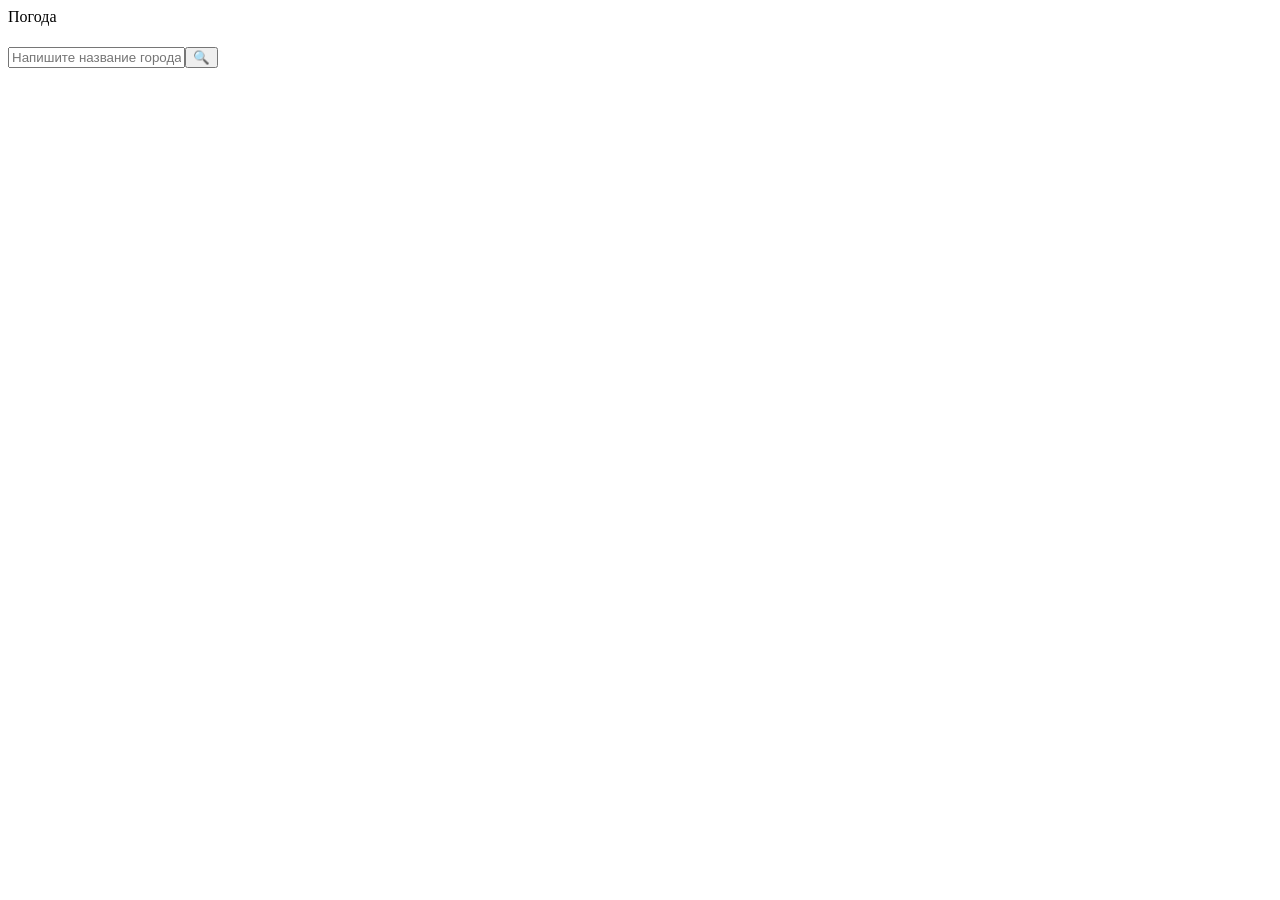
==== index.html @ 931a9883 "Add files via upload" ====
<!DOCTYPE html>
<html lang="en">
<head>
    <meta charset="UTF-8">
    <meta name="viewport" content="width=device-width, initial-scale=1.0">
    <title>Погода | 2026</title>
    <link rel="stylesheet" href="t5.css">
</head>
<body>
<header>Погода</header>
<h1 id="huy"></h1> 
<section>
<div class="main">
<section><div class="search"><input placeholder="Напишите название города что бы узнать погоду" type="text" id="city"><button id="search">🔍</button></div></section>
<p id="pusto" style="color: rgb(137, 0, 0);"></p>
<section>
<div id="container">
    <div class="Under">
    <p><span id="nameCity"></span><br><span id="weather"></span> <br><span id="feelText"></span><span id="feelLike"></span></p>
    <div class="description">
    <span><img id="icon" src="" alt=""></span>
    <span id="description"></span>
    </div>  
    
    </div>
    <div id="cityTimeEl"></div>
</div>
</section>

</div>
</section>   
<script src="t5.js"></script>

</body>
</html>
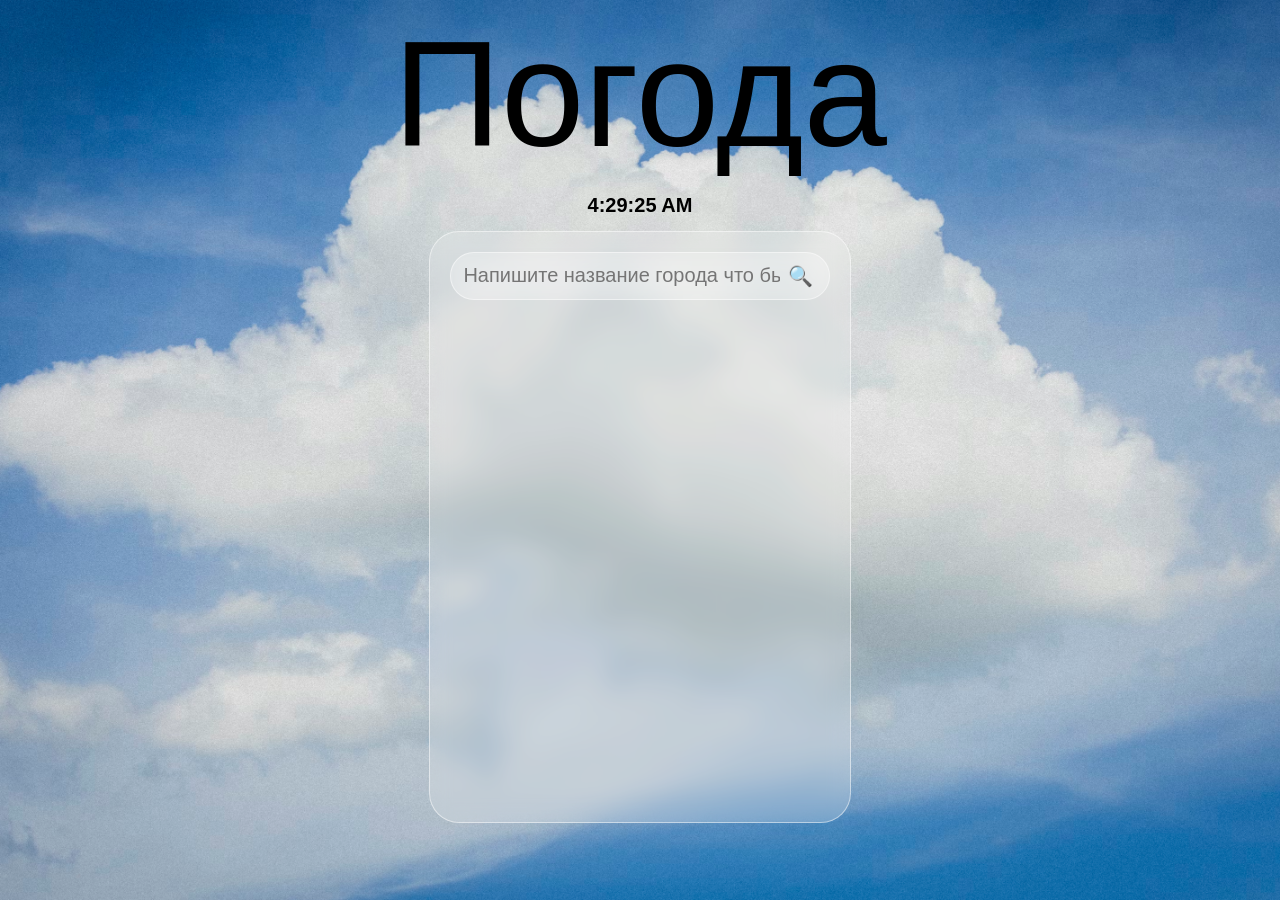
==== commit 5dc7d776: "Add files via upload" ====
--- a/index.html
+++ b/index.html
@@ -16,7 +16,7 @@
 <section>
 <div id="container">
     <div class="Under">
-    <p><span id="nameCity"></span><br><span id="weather"></span> <br><span id="feelText"></span><span id="feelLike"></span></p>
+    <p><span id="nameCountry"></span><br><span id="nameCity"></span><br><span id="weather"></span> <span style="color: gray; font-size: 15px;"><span id="min" ></span>/<span id="max"></span></span> <br><span id="feelText"></span><span id="feelLike"></span></p>
     <div class="description">
     <span><img id="icon" src="" alt=""></span>
     <span id="description"></span>
@@ -24,9 +24,19 @@
     
     </div>
     <div id="cityTimeEl"></div>
+
+
+<h1>Прогноз на 5 дней</h1>
+<div id="weather5">
+    <div id="day1" class="day-card"></div>
+    <div id="day2" class="day-card"></div>
+    <div id="day3" class="day-card"></div>
+    <div id="day4" class="day-card"></div>
+    <div id="day5" class="day-card"></div>
+</div>
+
 </div>
 </section>
-
 </div>
 </section>   
 <script src="t5.js"></script>
--- a/t5.css
+++ b/t5.css
@@ -0,0 +1,178 @@
+* {
+    font-family: 'Lucida Sans', 'Lucida Sans Regular', 'Lucida Grande', 'Lucida Sans Unicode', Geneva, Verdana, sans-serif;
+    opacity: 0;
+    transform: translateY(-20px);
+    animation: fadeIn 0.6s ease forwards;
+}
+body {
+    background-image: url(fon.jpg);
+    background-size: cover; /* Растягивает на всю ширину и высоту */
+    background-repeat: no-repeat; /* Запрещает повторение */
+    background-position: center; /* Центрирует картинку */
+    background-attachment: fixed; /* Фиксирует фон при прокрутке */
+}
+
+header {
+    font-size: 150px;
+    text-align: center;
+
+}
+
+#container {
+    display: none;
+    text-align: left;
+    width: 90%;
+}
+
+section {
+    display: flex;
+    justify-content: center ;
+}
+.main {
+    background-color: rgba(255, 255, 255, 0.2);
+    backdrop-filter: blur(10px);
+    border-radius: 30px;
+    padding: 20px;
+    border: 1px solid rgba(255, 255, 255, 0.489);
+    width: 30%;
+    height: 550px;
+    text-align: center;
+    font-size: 20px;
+}
+
+h1 {
+    text-align: center;
+    font-size: 40px;
+}
+@keyframes fadeIn {
+    to {
+        opacity: 1;
+        transform: translateY(0);
+    }
+}
+
+.search {
+    width: 100%;
+    display: flex;
+    justify-content: space-around;
+     background-color: rgba(255, 255, 255, 0.2);
+    backdrop-filter: blur(10px);
+    border-radius: 30px;
+    padding: 10px;
+    border: 1px solid rgba(255, 255, 255, 0.489);
+
+}
+input {
+    width: 100%;
+    background-color: rgba(255, 255, 255, 0);
+    border: none;
+    outline: none;
+    font-size: 20px;
+}
+#search {
+    border:none;
+    background-color:  rgba(255, 255, 255, 0);
+    font-size: 20px;
+}
+
+#nameCity {
+    font-size: 40px;
+}
+
+#feelText, #feelLike {
+    color: gray;
+
+}
+
+.Under {
+    display: flex;
+    justify-content: space-between;
+}
+.description {
+    display: flex;
+    flex-direction: column;
+    align-items: center;
+}
+img {
+    width: 140px;
+    display: block;
+    margin-bottom: 0;
+    filter: drop-shadow(2px 4px 6px rgba(0,0,0,0.3));
+}
+#description {
+    margin: 0;
+    padding: 0;
+    margin-top: -25px;
+}
+
+@media (max-width: 768px) {
+    body {
+        background-attachment: scroll;
+    }
+    header {
+        font-size: 60px;
+    }
+
+    .main {
+        width: 90%;
+        height: auto;
+    }
+
+    #nameCity {
+        font-size: 28px;
+    }
+
+    img {
+        width: 100px;
+    }
+
+    h1 {
+        font-size: 28px;
+    }
+
+    input {
+        font-size: 16px;
+    }
+}
+
+.day-card {
+    background-color: rgba(255, 255, 255, 0.2);
+    backdrop-filter: blur(10px);
+    border-radius: 20px;
+    padding: 10px;
+    border: 1px solid rgba(255, 255, 255, 0.489);
+    width: 15%;
+    height: auto;
+    text-align: center;
+    font-size: 14px; 
+    transition: all 0.3s ease;
+    display: flex;
+    flex-direction: column;
+    align-items: center;
+    animation: none;
+    opacity: 1;
+    transform: translateY(0);
+   
+}
+.day-card:hover {
+    background-color: rgba(255, 255, 255, 0.372);
+    transform: translateY(-10px) !important;
+}
+#weather5 {
+    display: flex;
+    gap: 10px;
+}
+h1 {
+    font-size: 20px;
+}
+
+.day-card img {
+    width: 60px;
+    filter: drop-shadow(2px 4px 6px rgba(0,0,0,0.3));
+
+}
+
+.minmax {
+    font-size: 10px;
+    color: rgb(95, 95, 95);
+}
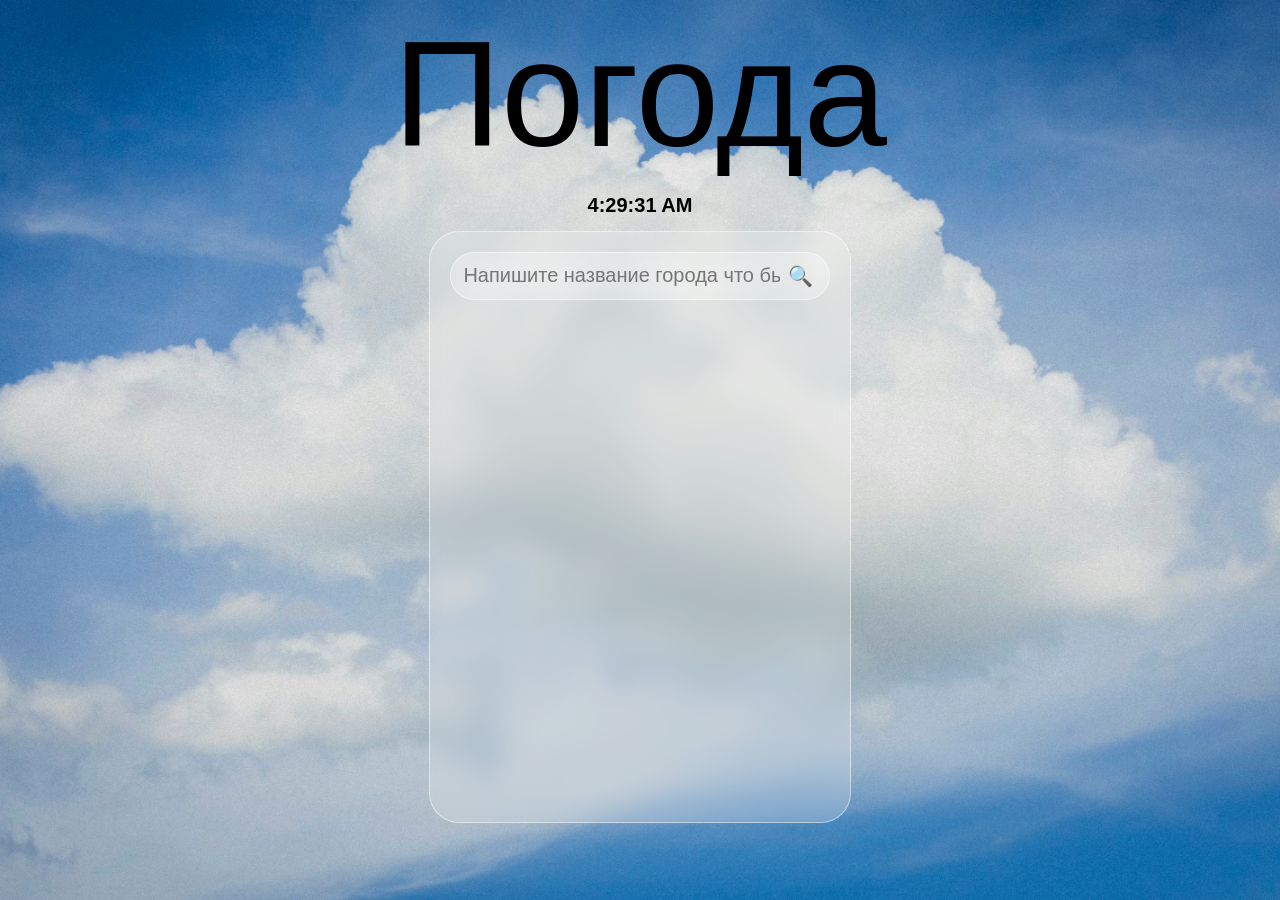
==== commit e15957eb: "Update index.html" ====
--- a/index.html
+++ b/index.html
@@ -5,6 +5,7 @@
     <meta name="viewport" content="width=device-width, initial-scale=1.0">
     <title>Погода | 2026</title>
     <link rel="stylesheet" href="t5.css">
+    <link rel="icon" href="logo.webp" type="image/webp">
 </head>
 <body>
 <header>Погода</header>
@@ -42,4 +43,4 @@
 <script src="t5.js"></script>
 
 </body>
-</html>+</html>
--- a/t5.css
+++ b/t5.css
@@ -105,35 +105,6 @@
     margin-top: -25px;
 }
 
-@media (max-width: 768px) {
-    body {
-        background-attachment: scroll;
-    }
-    header {
-        font-size: 60px;
-    }
-
-    .main {
-        width: 90%;
-        height: auto;
-    }
-
-    #nameCity {
-        font-size: 28px;
-    }
-
-    img {
-        width: 100px;
-    }
-
-    h1 {
-        font-size: 28px;
-    }
-
-    input {
-        font-size: 16px;
-    }
-}
 
 .day-card {
     background-color: rgba(255, 255, 255, 0.2);
@@ -175,4 +146,42 @@
 .minmax {
     font-size: 10px;
     color: rgb(95, 95, 95);
-}+}
+
+@media (max-width: 768px) {
+    body {
+        background: linear-gradient(180deg, #87CEEB, #E0F0FF) !important;
+        background-attachment: scroll;
+    }
+    header {
+        font-size: 60px;
+    }
+    .main {
+        width: 90%;
+        height: auto;
+    }
+    #nameCity {
+        font-size: 28px;
+    }
+    img {
+        width: 80px;
+    }
+    h1 {
+        font-size: 20px;
+    }
+    input {
+        font-size: 16px;
+    }
+    #weather5 {
+        flex-wrap: wrap;
+        justify-content: center;
+    }
+    .day-card {
+        width: 28%;
+        font-size: 14px;
+    }
+    .day-card img {
+        width: 40px;
+    }
+}
+
